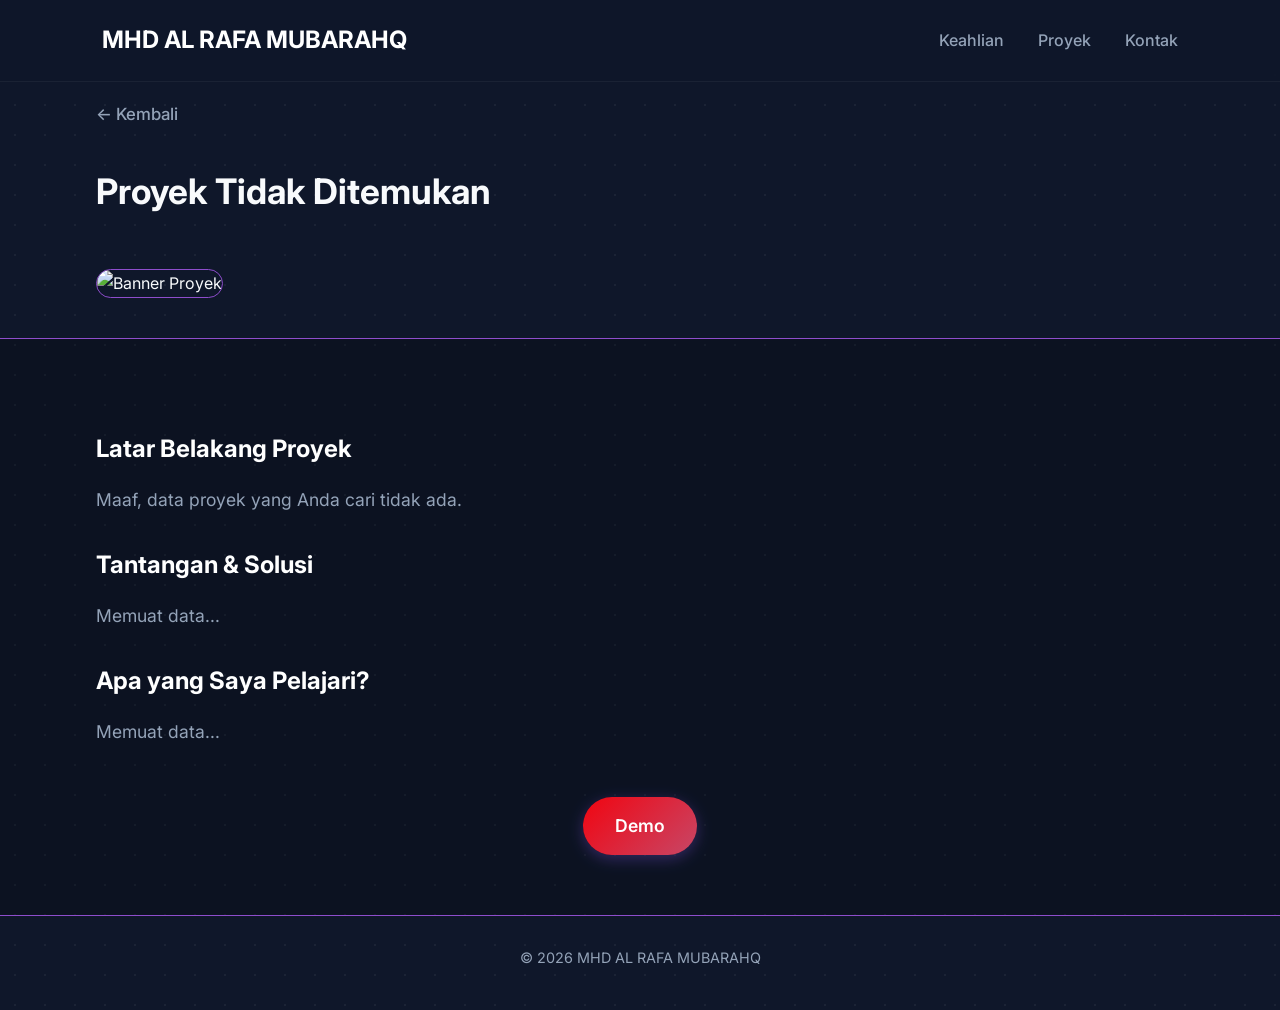
==== detail.html @ 4630c9e1 "Add files via upload" ====
<!DOCTYPE html>
<html lang="id">
<head>
    <meta charset="UTF-8">
    <meta name="viewport" content="width=device-width, initial-scale=1.0">
    <title>Detail Proyek</title>
    <link href="https://fonts.googleapis.com/css2?family=Inter:wght@300;400;500;600;700&display=swap" rel="stylesheet">
    
    <link rel="stylesheet" type="text/css" href="https://cdn.jsdelivr.net/gh/devicons/devicon@latest/devicon.min.css" />
    <link rel="stylesheet" href="style.css">
</head>
<body>

    <nav class="navbar">
        <a href="index.html" class="logo">MHD AL RAFA MUBARAHQ</a>
        <div class="nav-links">
            <a href="index.html#keahlian">Keahlian</a>
            <a href="index.html#proyek">Proyek</a>
            <a href="index.html#kontak">Kontak</a>
        </div>
    </nav>

    <div class="container animate-fade" style="padding-bottom: 0;">
        <a href="index.html" class="back-link">&larr; Kembali</a>

        <div class="project-header">
            <h1 id="judul-proyek">PROYEK SI MERAH</h1>
            <div id="badge-keahlian" class="skills-container" style="margin-bottom: 20px;">
                </div>
        </div>

        <img id="gambar-proyek" src="https://img.okezone.com/content/2016/01/14/45/1288501/arsenal-kembali-jalin-kerja-dengan-perusahaan-indonesia-qZySEjnOmn.jpg" alt="Banner Proyek" class="project-banner">

        <div class="section-alternate">
            <div class="project-body"">
                <h2>Latar Belakang Proyek</h2>
                <p id="teks-latar">Memuat data...</p>

                <h2>Tantangan & Solusi</h2>
                <p id="teks-tantangan">Memuat data...</p>

                <h2>Apa yang Saya Pelajari?</h2>
                <p id="teks-pelajaran">Memuat data...</p>

                <div style="text-align: center; margin-top: 50px;">
                    <a id="demo" href="#" target="_blank" class="btn">Demo</a>
                </div>
            </div>
        </div>
    </div>

    <footer style="border-top: none; padding-top: 30px;">
        <p>&copy; 2026 MHD AL RAFA MUBARAHQ</p>
    </footer>

    <script src="data.js"></script>

    <script>
        const urlParams = new URLSearchParams(window.location.search);
        const proyekId = urlParams.get('id');

        if (proyekId && databaseProyek[proyekId]) {
            const data = databaseProyek[proyekId]; 

            document.getElementById('judul-proyek').innerText = data.judul;
            document.getElementById('gambar-proyek').src = data.gambar;
            document.getElementById('teks-latar').innerText = data.latar;
            document.getElementById('teks-tantangan').innerText = data.tantangan;
            document.getElementById('teks-pelajaran').innerText = data.pelajaran;
            document.getElementById('demo').href = data.link;

            let badgeHTML = "";
            data.keahlian.forEach(function(skill) {
                badgeHTML += `<span class="skill-badge">${skill}</span>`;
            });
            document.getElementById('badge-keahlian').innerHTML = badgeHTML;
            
            document.title = "Detail - " + data.judul;
        } else {
            document.getElementById('judul-proyek').innerText = "Proyek Tidak Ditemukan";
            document.getElementById('teks-latar').innerText = "Maaf, data proyek yang Anda cari tidak ada.";
        }
    </script>
</body>
</html>
---- style.css ----
:root {
    --bg-color: #0f172a;
    --text-main: #f8fafc;
    --text-muted: #94a3b8;

    --gradient-primary: linear-gradient(135deg, #f10511, #c74767);
    --gradient-hover: linear-gradient(135deg, #0891b2, #7c3aed);

    --card-bg: rgba(30, 41, 59, 0.7);
    --card-border: #8e4dcc;
    --border-radius: 16px;
}

* {
    margin: 0;
    padding: 0;
    box-sizing: border-box;
    font-family: 'Inter', sans-serif;
    scroll-behavior: smooth;
}

html,
body {
    overflow-x: hidden;
}

html {
    scroll-padding-top: 100px;
}

body {
    background-color: var(--bg-color);
    color: var(--text-main);
    line-height: 1.7;
    -webkit-font-smoothing: antialiased;
    background-image: radial-gradient(rgba(255, 255, 255, 0.05) 1px, transparent 1px);
    background-size: 30px 30px;
    padding-top: 60px;
}

.navbar {
    position: fixed;
    top: 0;
    width: 100%;
    padding: 20px 8%;
    display: flex;
    justify-content: space-between;
    align-items: center;
    background: rgba(15, 23, 42, 0.85);
    backdrop-filter: blur(10px);
    z-index: 1000;
    border-bottom: 1px solid rgba(255, 255, 255, 0.05);
}

.navbar .logo {
    font-size: 1.5rem;
    font-weight: 700;
    color: white;
    text-decoration: none;
}

.navbar .logo span {
    color: #06b6d4;
}

.nav-links a {
    color: var(--text-muted);
    text-decoration: none;
    margin-left: 30px;
    font-weight: 500;
    transition: 0.3s;
}

.nav-links a:hover {
    color: #06b6d4;
}

@media (max-width: 768px) {
    .nav-links {
        display: none;
    }
}

.container {
    width: 85%;
    max-width: 1100px;
    margin: auto;
    padding: 40px 0;
}

@keyframes fadeInUp {
    from {
        opacity: 0;
        transform: translateY(20px);
    }
    to {
        opacity: 1;
        transform: translateY(0);
    }
}

.animate-fade {
    animation: fadeInUp 0.8s ease forwards;
}

.section-alternate {
    background-color: rgba(0, 0, 0, 0.2);
    padding: 60px 0;
    width: 100vw;
    position: relative;
    left: 50%;
    right: 50%;
    margin-left: -50vw;
    margin-right: -50vw;
    border-top: 1px solid var(--card-border);
    border-bottom: 1px solid var(--card-border);
}

.section-title {
    font-size: 2rem;
    font-weight: 700;
    margin: 80px 0 40px;
    text-align: center;
}

.btn {
    display: inline-block;
    background: var(--gradient-primary);
    color: white;
    padding: 14px 32px;
    text-decoration: none;
    border-radius: 50px;
    font-weight: 600;
    transition: all 0.3s ease;
    border: none;
    cursor: pointer;
    box-shadow: 0 4px 15px rgba(139, 92, 246, 0.3);
}

.btn:hover {
    background: var(--gradient-hover);
    transform: translateY(-3px) scale(1.02);
    box-shadow: 0 8px 25px rgba(6, 182, 212, 0.5);
}

.btn-outline {
    background: transparent;
    color: var(--text-main);
    border: 2px solid #8b5cf6;
    box-shadow: none;
}

.btn-outline:hover {
    background: var(--gradient-primary);
    border-color: transparent;
    color: white;
}

.hero {
    display: flex;
    align-items: center;
    justify-content: space-between;
    min-height: 80vh;
    gap: 40px;
}

.hero-text {
    flex: 1;
}

.hero-text h1 {
    font-size: 3.5rem;
    font-weight: 800;
    margin-bottom: 15px;
    line-height: 1.2;
}

.hero-text h1 span {
    background: var(--gradient-primary);
    -webkit-background-clip: text;
    -webkit-text-fill-color: transparent;
}

.hero-text p {
    font-size: 1.15rem;
    color: var(--text-muted);
    margin-bottom: 30px;
    max-width: 500px;
}

.hero-image img {
    width: 320px;
    height: 320px;
    border-radius: 50%;
    object-fit: cover;
    padding: 5px;
    background: var(--gradient-primary);
    box-shadow: 0 0 30px rgba(6, 182, 212, 0.4);
}

.skills-container {
    display: flex;
    flex-wrap: wrap;
    justify-content: center;
    gap: 12px;
    margin-bottom: 60px;
}

.skill-badge {
    background: rgba(255, 255, 255, 0.05);
    padding: 10px 20px;
    border-radius: 50px;
    border: 1px solid var(--card-border);
    font-size: 0.95rem;
    font-weight: 500;
    transition: all 0.3s ease;
    color: var(--text-main);
    backdrop-filter: blur(5px);
    display: inline-flex;
    align-items: center;
    gap: 8px;
}

.skill-badge:hover {
    border-color: #06b6d4;
    box-shadow: 0 0 15px rgba(6, 182, 212, 0.3);
    color: #06b6d4;
    transform: translateY(-2px);
}

.portfolio-grid {
    display: grid;
    grid-template-columns: repeat(auto-fit, minmax(320px, 1fr));
    gap: 30px;
    max-width: 1100px;
    margin: 0 auto;
}

.card {
    background-color: var(--card-bg);
    border-radius: var(--border-radius);
    overflow: hidden;
    border: 1px solid var(--card-border);
    transition: all 0.4s ease;
    display: flex;
    flex-direction: column;
    backdrop-filter: blur(10px);
}

.card:hover {
    transform: translateY(-8px);
    border-color: #8b5cf6;
    box-shadow: 0 15px 30px rgba(139, 92, 246, 0.2);
}

.card img {
    width: 100%;
    height: 220px;
    object-fit: cover;
    opacity: 0.8;
    transition: 0.3s;
}

.card:hover img {
    opacity: 1;
}

.card-content {
    padding: 25px;
    flex-grow: 1;
    display: flex;
    flex-direction: column;
}

.card-content h3 {
    font-size: 1.3rem;
    margin-bottom: 12px;
    color: white;
}

.card-content p {
    color: var(--text-muted);
    font-size: 0.95rem;
    margin-bottom: 20px;
    flex-grow: 1;
}

.back-link {
    display: inline-block;
    color: var(--text-muted);
    text-decoration: none;
    font-weight: 500;
    margin-bottom: 20px;
    font-size: 1.05rem;
    transition: all 0.3s ease;
}

.back-link:hover {
    color: #06b6d4;
    transform: translateX(-8px);
    text-shadow: 0 0 10px rgba(6, 182, 212, 0.5);
}

.project-header {
    text-align: left;
    margin-bottom: 40px;
    padding-top: 20px;
}

.project-header h1 { 
    font-size: 2.2rem; 
    line-height: 1.3; 
    margin-bottom: 15px; 
    max-width: 800px; 
    margin-left: 0;
}

.project-header .skills-container {
    justify-content: flex-start;
    gap: 8px;
    margin-bottom: 20px;
}

.project-header .skill-badge {
    font-size: 0.85rem;
    padding: 6px 14px;
    background: transparent;
    border-color: rgba(6, 182, 212, 0.4);
}

.project-banner {
    width: 100%;
    height: 400px;
    object-fit: cover;
    border-radius: var(--border-radius);
    margin-bottom: 40px;
    border: 1px solid var(--card-border);
}

.project-body {
    width: 85%; 
    max-width: 1100px; 
    margin: auto;
    font-size: 1.1rem;
    color: var(--text-muted);
}

.project-body h2 {
    color: white;
    margin: 30px 0 15px;
    font-size: 1.5rem;
}

.contact-links {
    text-align: center;
    margin-bottom: 60px;
}

.contact-links a {
    color: var(--text-muted);
    text-decoration: none;
    font-weight: 500;
    margin: 0 15px;
    transition: 0.3s;
}

.contact-links a:hover {
    color: #06b6d4;
    text-shadow: 0 0 10px rgba(6, 182, 212, 0.5);
}

footer {
    text-align: center;
    padding: 40px 0;
    border-top: 1px solid var(--card-border);
    color: var(--text-muted);
    font-size: 0.9rem;
}

@media (max-width: 768px) {
    .hero {
        flex-direction: column-reverse;
        text-align: center;
        padding-top: 40px;
    }

    .hero-text h1 {
        font-size: 2.5rem;
    }

    .hero-image img {
        width: 250px;
        height: 250px;
    }

    .project-banner {
        height: 250px;
    }

    .project-header h1 { 
        font-size: 1.7rem; 
    }

    .navbar { 
        padding: 20px 5%; 
    }
    .container, .project-body { 
        width: 90%; 
    }
    .section-alternate { 
        padding: 40px 0; 
    }
}
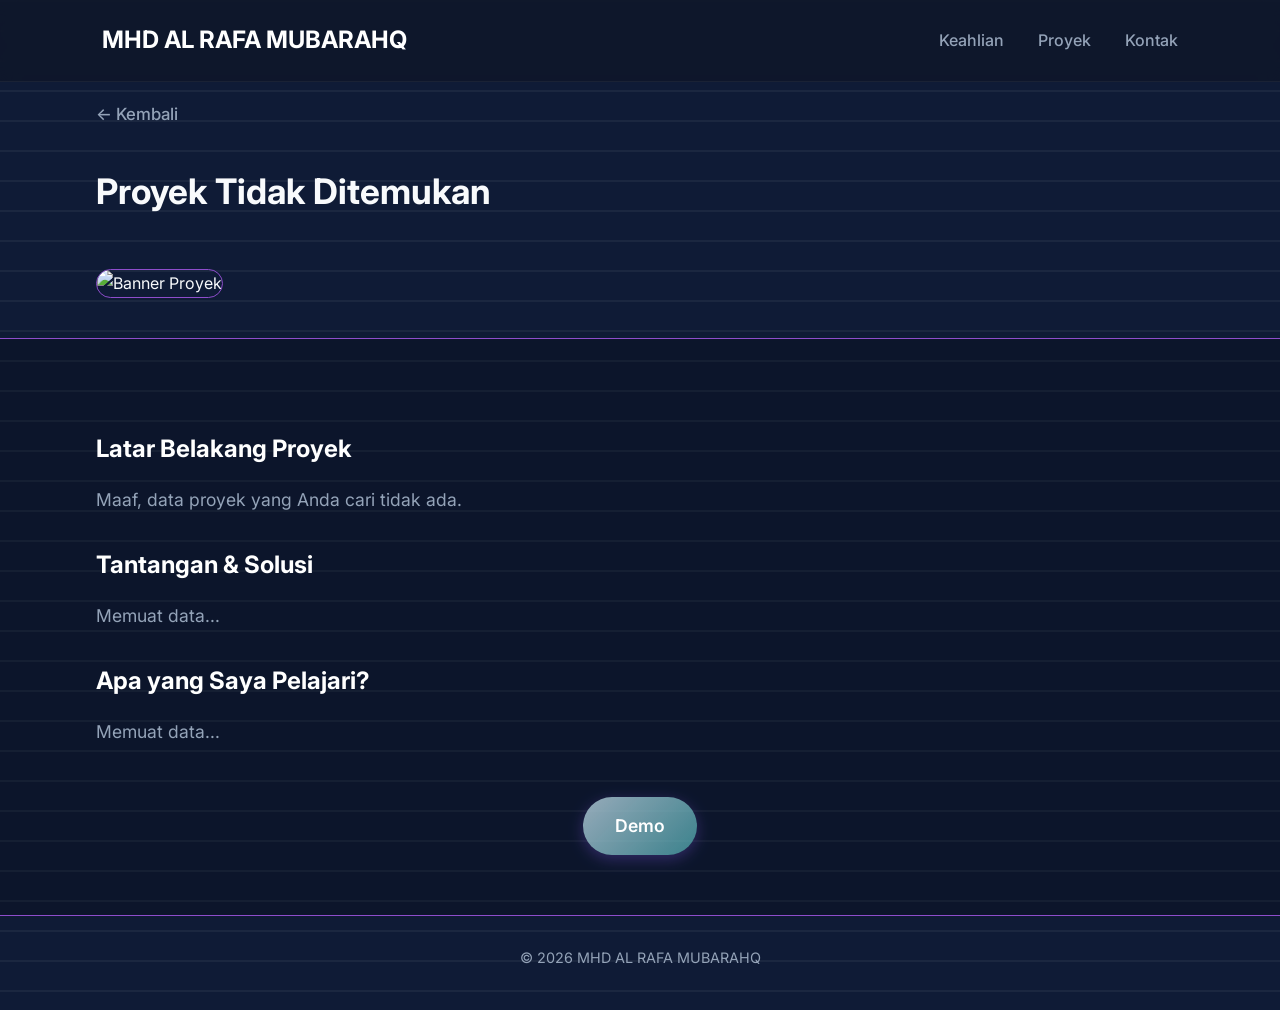
==== commit eeff1f76: "Update detail.html" ====
--- a/detail.html
+++ b/detail.html
@@ -29,10 +29,10 @@
                 </div>
         </div>
 
-        <img id="gambar-proyek" src="https://img.okezone.com/content/2016/01/14/45/1288501/arsenal-kembali-jalin-kerja-dengan-perusahaan-indonesia-qZySEjnOmn.jpg" alt="Banner Proyek" class="project-banner">
+        <img id="gambar-proyek" src="" alt="Banner Proyek" class="project-banner">
 
         <div class="section-alternate">
-            <div class="project-body"">
+            <div class="project-body">
                 <h2>Latar Belakang Proyek</h2>
                 <p id="teks-latar">Memuat data...</p>
 
@@ -82,4 +82,4 @@
         }
     </script>
 </body>
-</html>+</html>
--- a/style.css
+++ b/style.css
@@ -1,10 +1,10 @@
 :root {
-    --bg-color: #0f172a;
+    --bg-color: #0f1b36;
     --text-main: #f8fafc;
     --text-muted: #94a3b8;
 
-    --gradient-primary: linear-gradient(135deg, #f10511, #c74767);
-    --gradient-hover: linear-gradient(135deg, #0891b2, #7c3aed);
+    --gradient-primary: linear-gradient(135deg, #b2c8d6d5, #56bec2a4);
+    --gradient-hover: linear-gradient(135deg, #721710, #044c8f);
 
     --card-bg: rgba(30, 41, 59, 0.7);
     --card-border: #8e4dcc;
@@ -33,7 +33,7 @@
     color: var(--text-main);
     line-height: 1.7;
     -webkit-font-smoothing: antialiased;
-    background-image: radial-gradient(rgba(255, 255, 255, 0.05) 1px, transparent 1px);
+    background-image: linear-gradient(rgba(255, 255, 255, 0.05) 2px, transparent 2px);
     background-size: 30px 30px;
     padding-top: 60px;
 }
@@ -410,4 +410,4 @@
     .section-alternate { 
         padding: 40px 0; 
     }
-}+}
